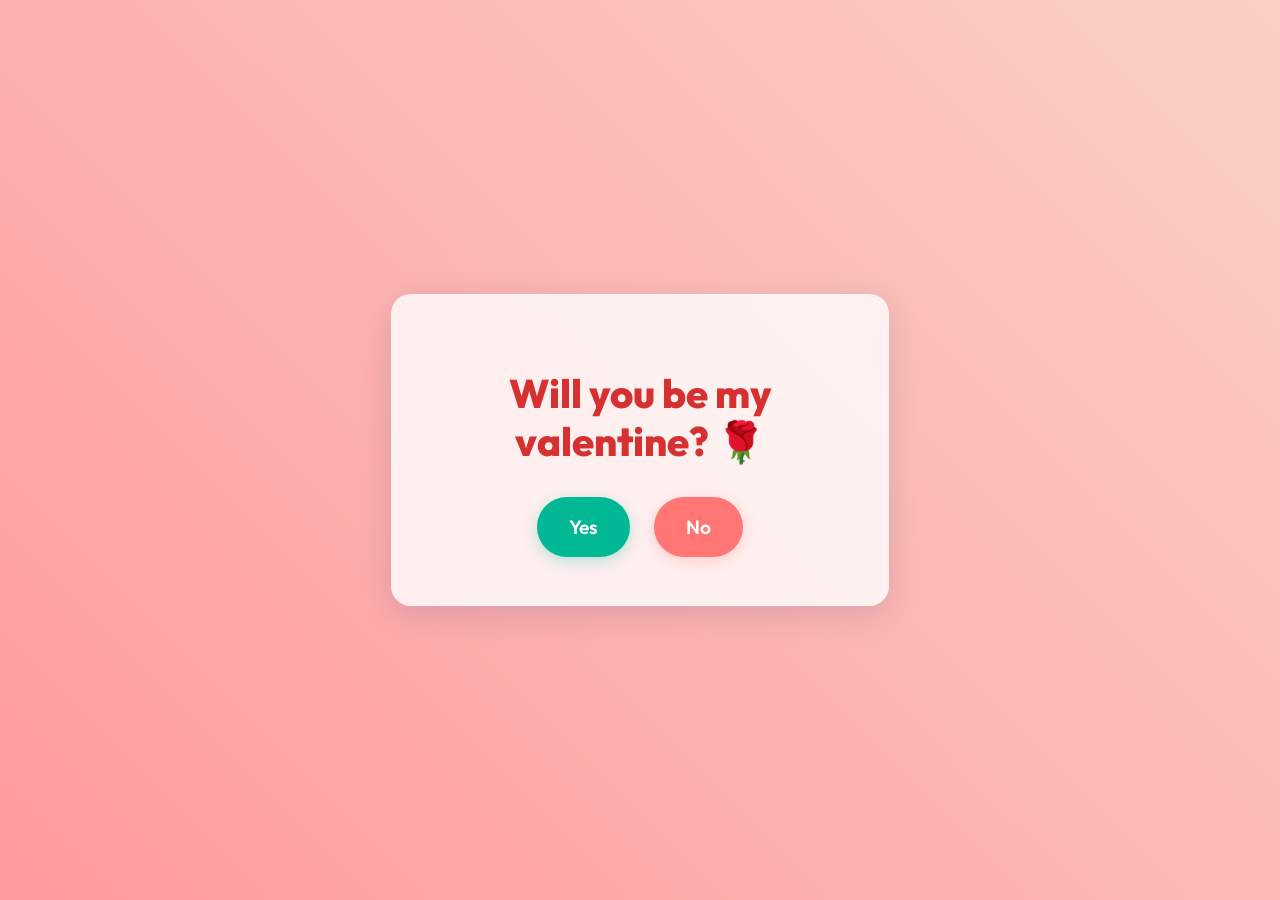
==== valentine-app/index.html @ 16768012 "First updates" ====
<!DOCTYPE html>
<html lang="en">
<head>
    <meta charset="UTF-8">
    <meta name="viewport" content="width=device-width, initial-scale=1.0">
    <title>Be My Valentine?</title>
    <link rel="preconnect" href="https://fonts.googleapis.com">
    <link rel="preconnect" href="https://fonts.gstatic.com" crossorigin>
    <link href="https://fonts.googleapis.com/css2?family=Outfit:wght@400;600;800&display=swap" rel="stylesheet">
    <link rel="stylesheet" href="style.css">
</head>
<body>
    <div class="container">
        <div id="proposal-content">
            <h1 class="title">Will you be my valentine? 🌹</h1>
            <div class="buttons">
                <button id="yes-btn" class="btn btn-yes">Yes</button>
                <button id="no-btn" class="btn btn-no">No</button>
            </div>
        </div>
        
        <div id="success-content" class="hidden">
            <h1 class="title">Yay! I knew it! ❤️</h1>
            <p class="subtitle">Best Valentine ever!</p>
            <div class="heart-animation">💖</div>
        </div>
    </div>
    <script src="script.js"></script>
</body>
</html>
---- valentine-app/style.css ----
:root {
    --primary-color: #ff6b6b;
    --secondary-color: #ff8e8e;
    --bg-gradient: linear-gradient(135deg, #fdfbfb 0%, #ebedee 100%);
    --glass-bg: rgba(255, 255, 255, 0.8);
    --glass-border: rgba(255, 255, 255, 0.3);
    --text-color: #2d3436;
    --shadow: 0 8px 32px 0 rgba(31, 38, 135, 0.15);
}

body {
    margin: 0;
    padding: 0;
    font-family: 'Outfit', sans-serif;
    background: linear-gradient(45deg, #ff9a9e 0%, #fad0c4 99%, #fad0c4 100%);
    height: 100vh;
    display: flex;
    justify-content: center;
    align-items: center;
    overflow: hidden;
}

.container {
    background: var(--glass-bg);
    backdrop-filter: blur(8px);
    -webkit-backdrop-filter: blur(8px);
    border-radius: 20px;
    border: 1px solid var(--glass-border);
    padding: 3rem;
    text-align: center;
    box-shadow: var(--shadow);
    max-width: 90%;
    width: 400px;
    transform: translateY(0);
    transition: transform 0.3s ease;
}

.container:hover {
    transform: translateY(-5px);
}

.title {
    font-size: 2.5rem;
    color: #d63031;
    margin-bottom: 2rem;
    font-weight: 800;
    line-height: 1.2;
}

.subtitle {
    font-size: 1.2rem;
    color: var(--text-color);
    margin-bottom: 1rem;
}

.buttons {
    display: flex;
    justify-content: center;
    gap: 1.5rem;
    position: relative;
    /* Ensure buttons container has height so flow doesn't break when No moves absolute */
    min-height: 60px; 
}

.btn {
    padding: 12px 32px;
    font-size: 1.2rem;
    font-weight: 600;
    border: none;
    border-radius: 50px;
    cursor: pointer;
    transition: all 0.3s cubic-bezier(0.175, 0.885, 0.32, 1.275);
    font-family: 'Outfit', sans-serif;
}

.btn-yes {
    background-color: #00b894;
    color: white;
    box-shadow: 0 4px 15px rgba(0, 184, 148, 0.3);
}

.btn-yes:hover {
    transform: scale(1.05);
    background-color: #00a884;
    box-shadow: 0 6px 20px rgba(0, 184, 148, 0.4);
}

.btn-yes:active {
    transform: scale(0.95);
}

.btn-no {
    background-color: #ff7675;
    color: white;
    box-shadow: 0 4px 15px rgba(255, 118, 117, 0.3);
    position: relative; /* Default position */
    transition: all 0.2s ease; /* Smooth movement initially, but snap might be better for "running away" */
}

/* Success State */
.hidden {
    display: none;
}

.heart-animation {
    font-size: 5rem;
    margin-top: 1rem;
    animation: heartbeat 1.5s infinite;
}

@keyframes heartbeat {
    0% { transform: scale(1); }
    14% { transform: scale(1.3); }
    28% { transform: scale(1); }
    42% { transform: scale(1.3); }
    70% { transform: scale(1); }
}

/* Mobile Responsiveness */
@media (max-width: 600px) {
    .title {
        font-size: 2rem;
    }
    
    .btn {
        padding: 10px 24px;
        font-size: 1rem;
    }
}
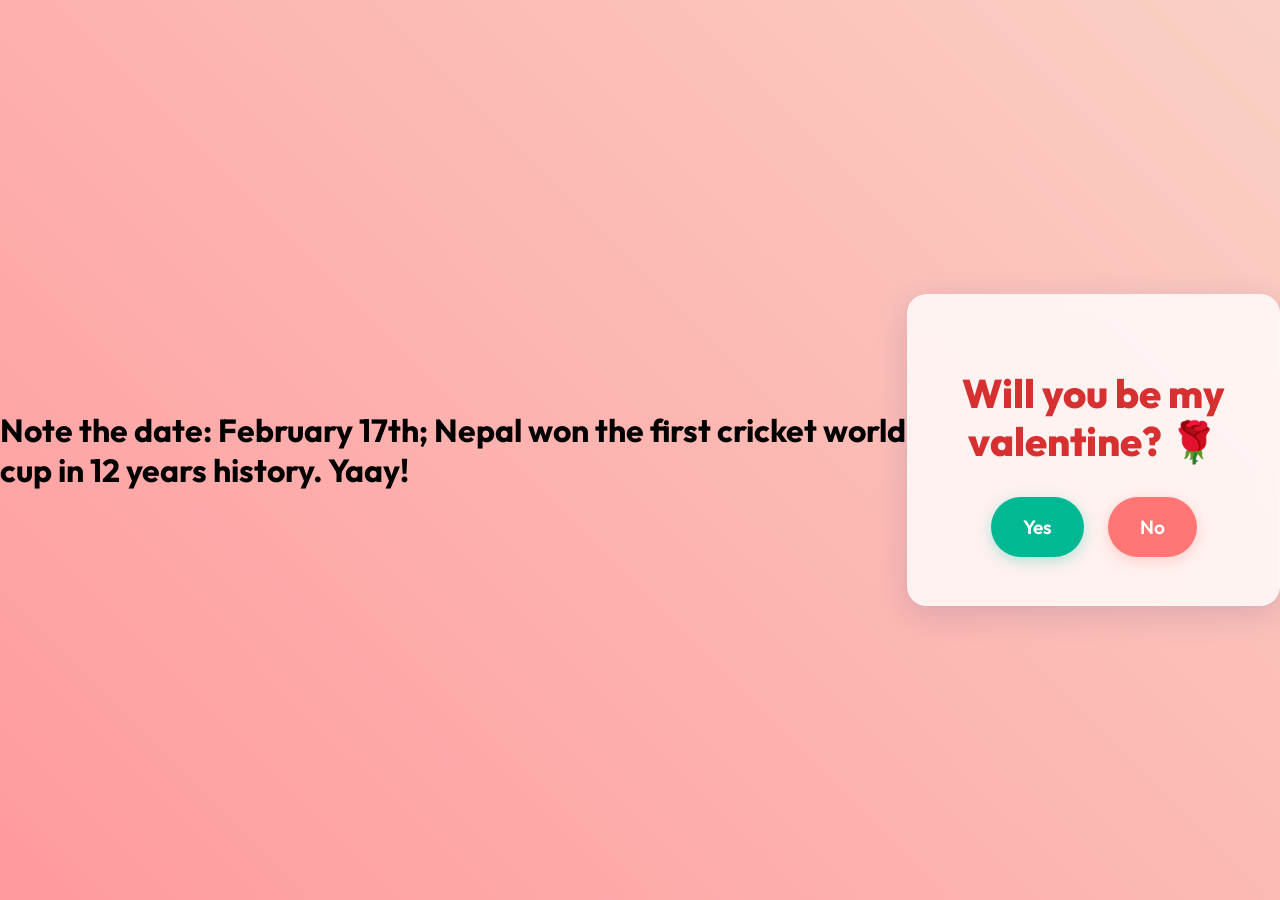
==== commit c8d49ecd: "Nepal's first cricekt world cup win updates" ====
--- a/valentine-app/index.html
+++ b/valentine-app/index.html
@@ -10,6 +10,7 @@
     <link rel="stylesheet" href="style.css">
 </head>
 <body>
+    <h1>Note the date: February 17th; Nepal won the first cricket world cup in 12 years history. Yaay!</h1>
     <div class="container">
         <div id="proposal-content">
             <h1 class="title">Will you be my valentine? 🌹</h1>
